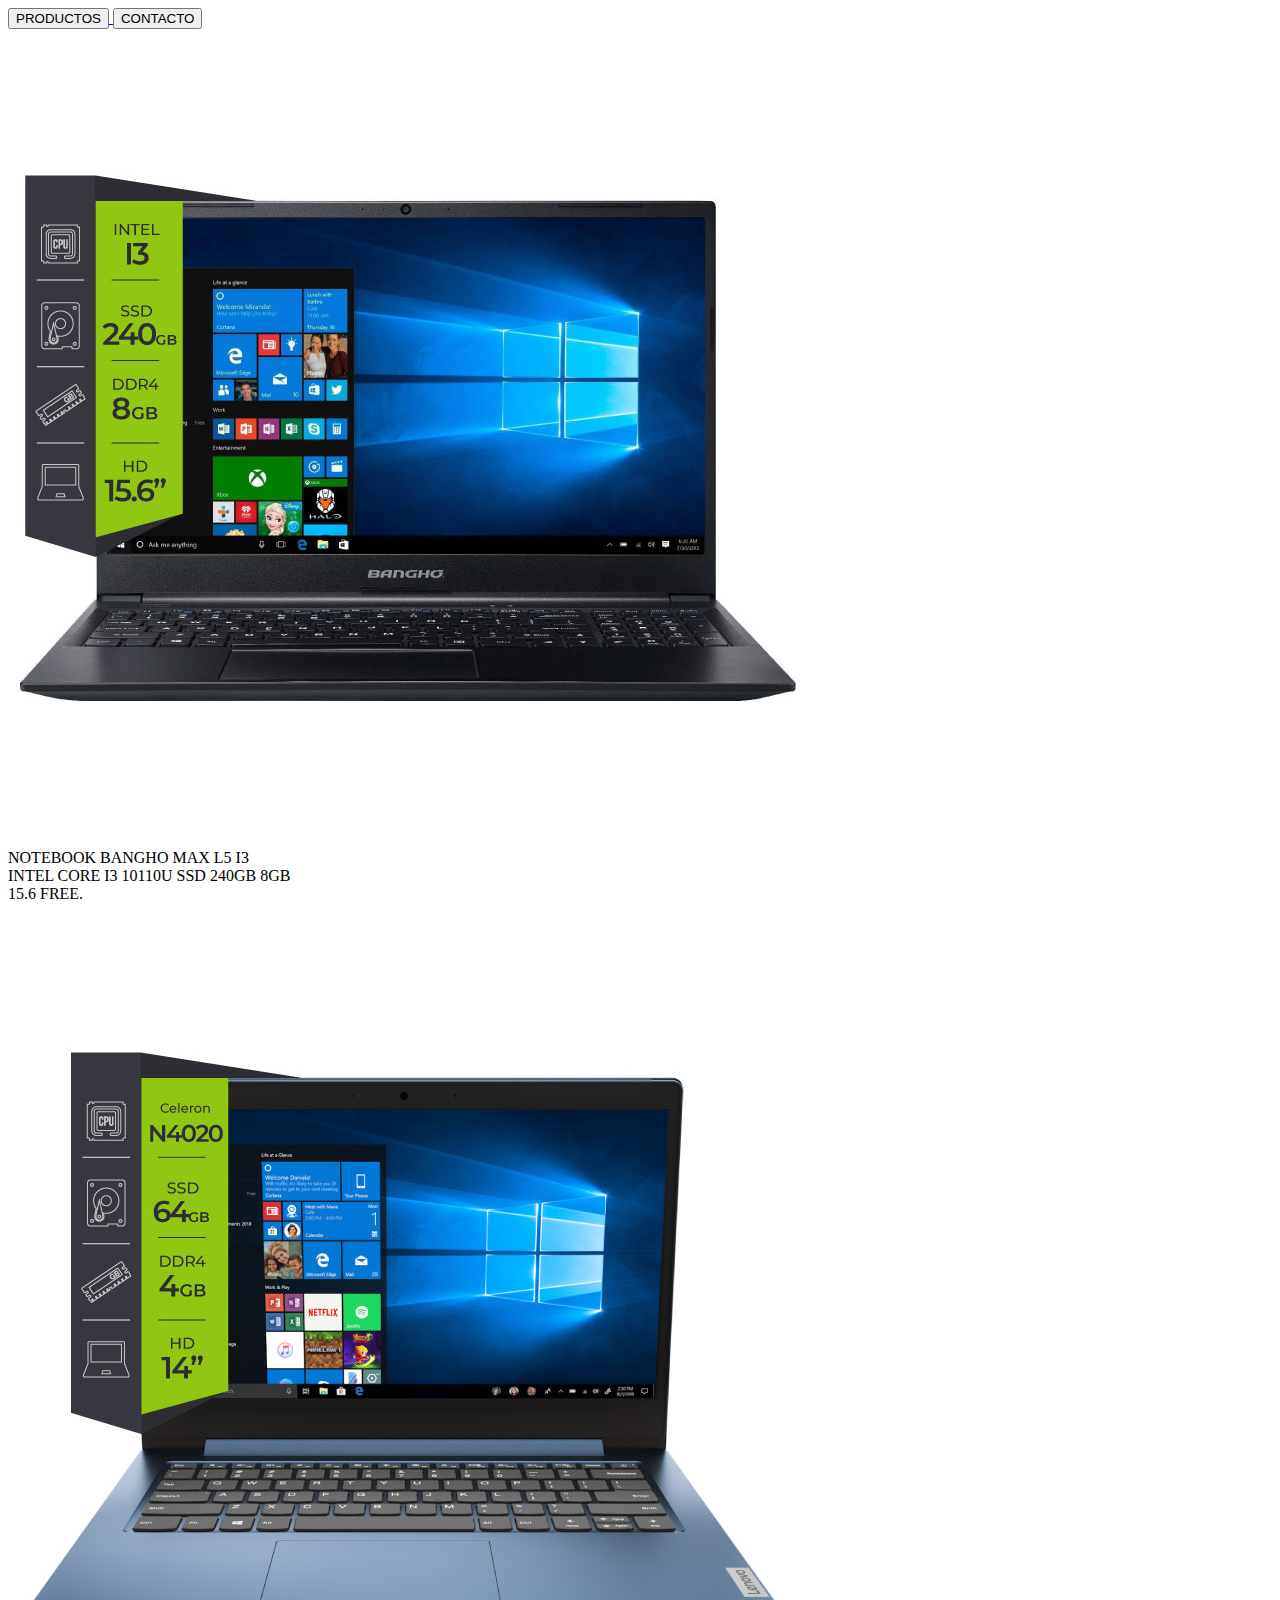
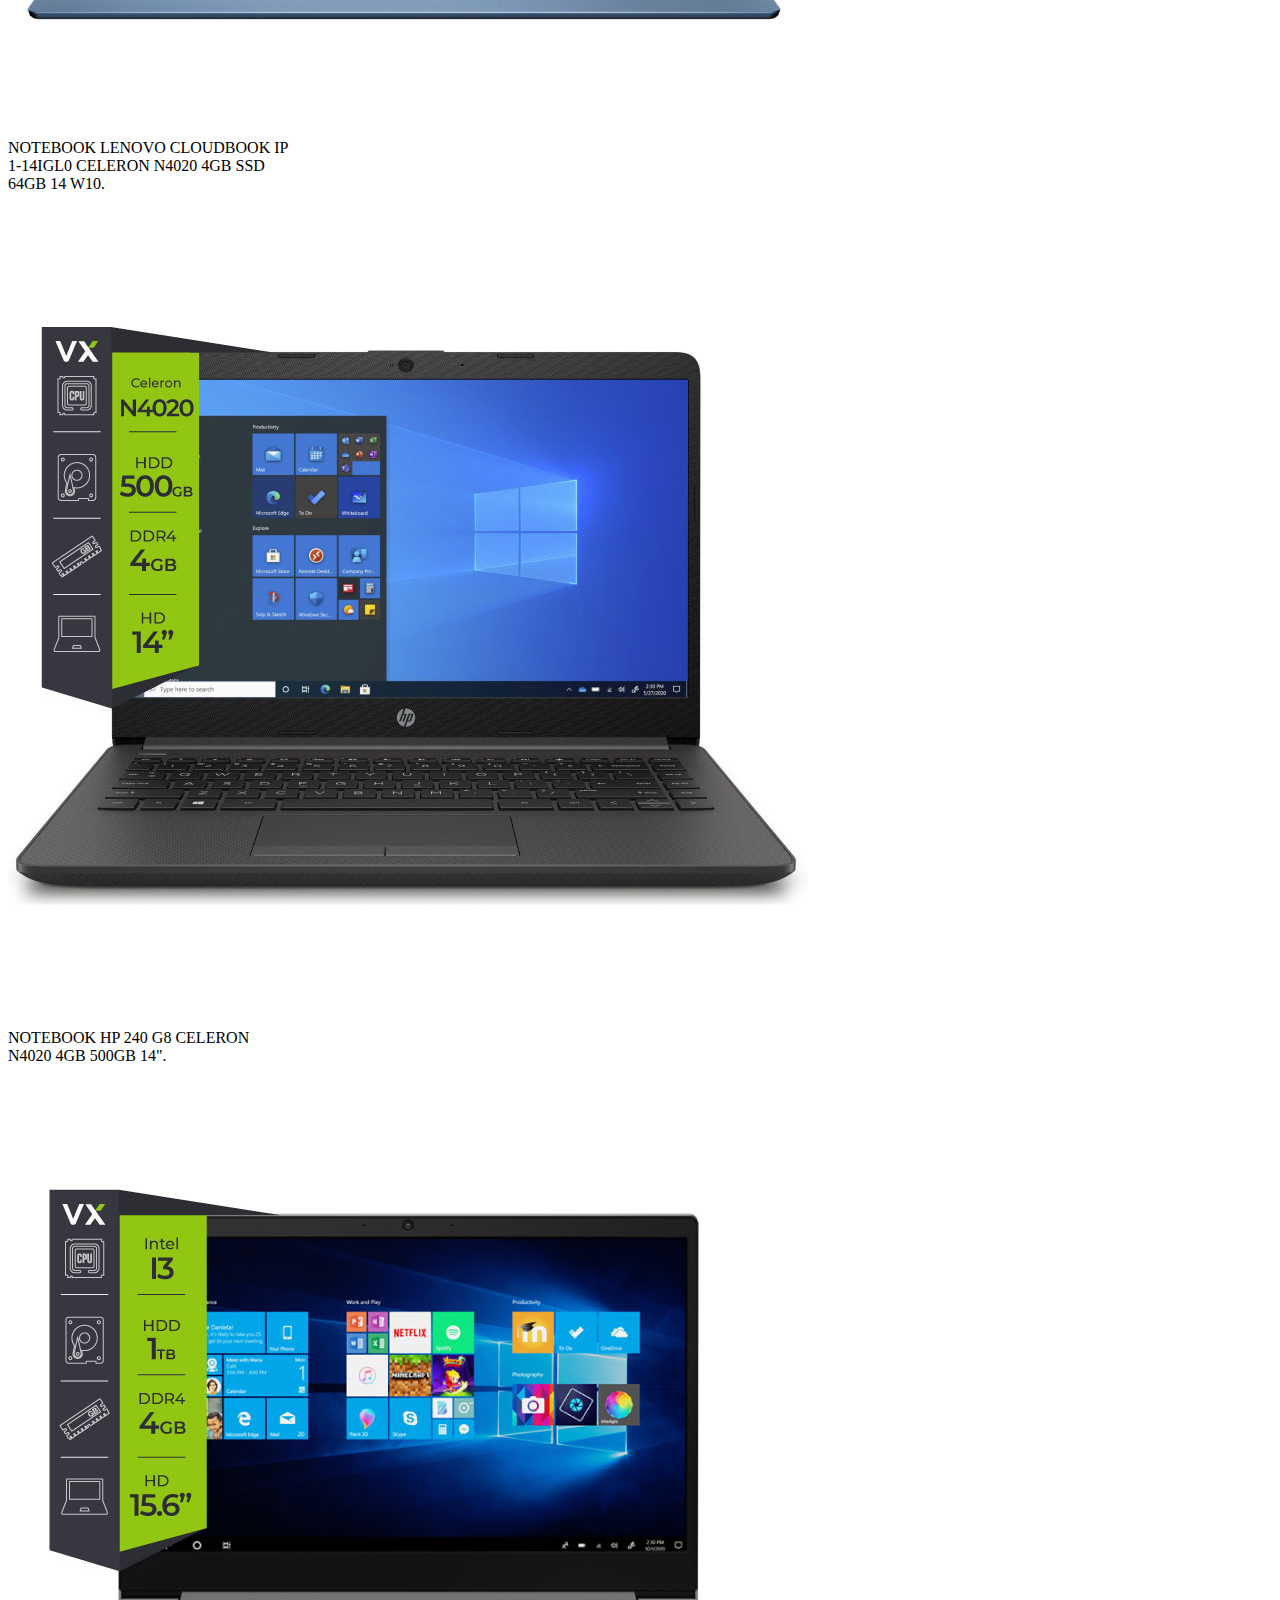
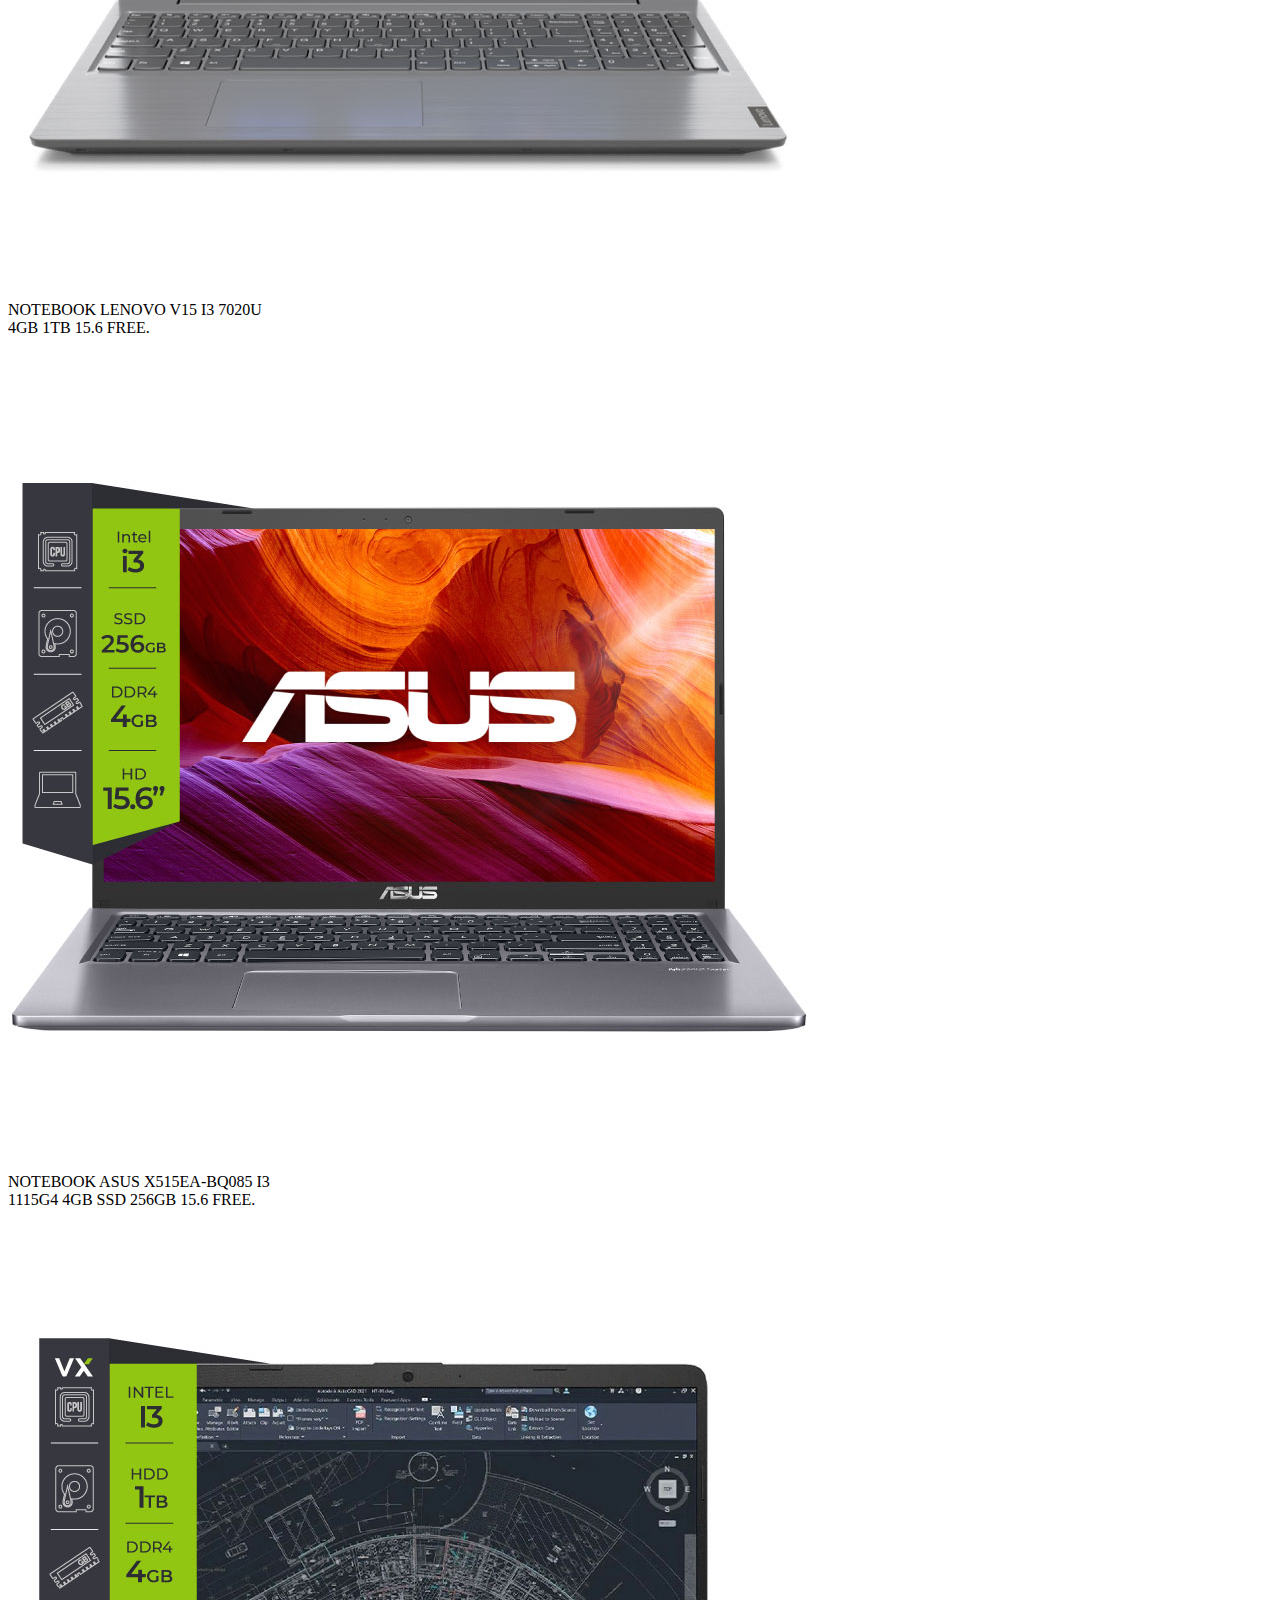
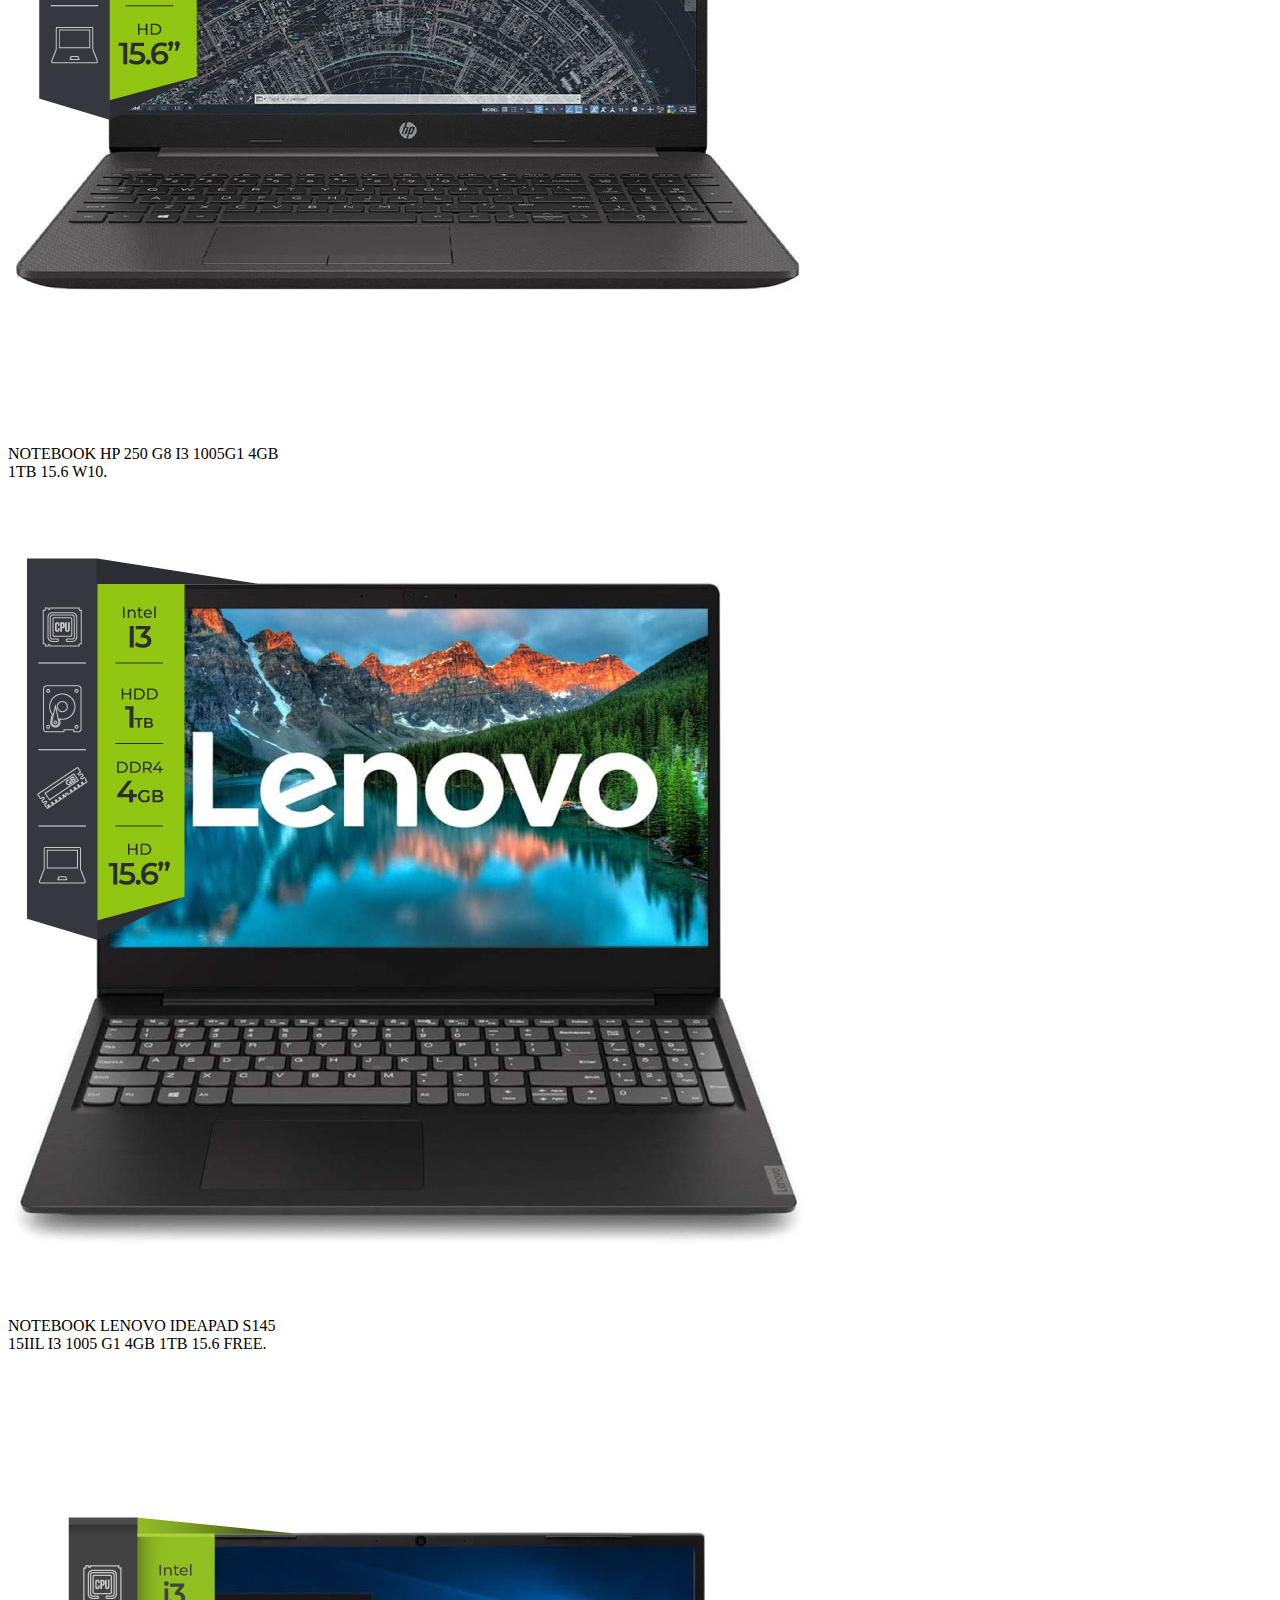
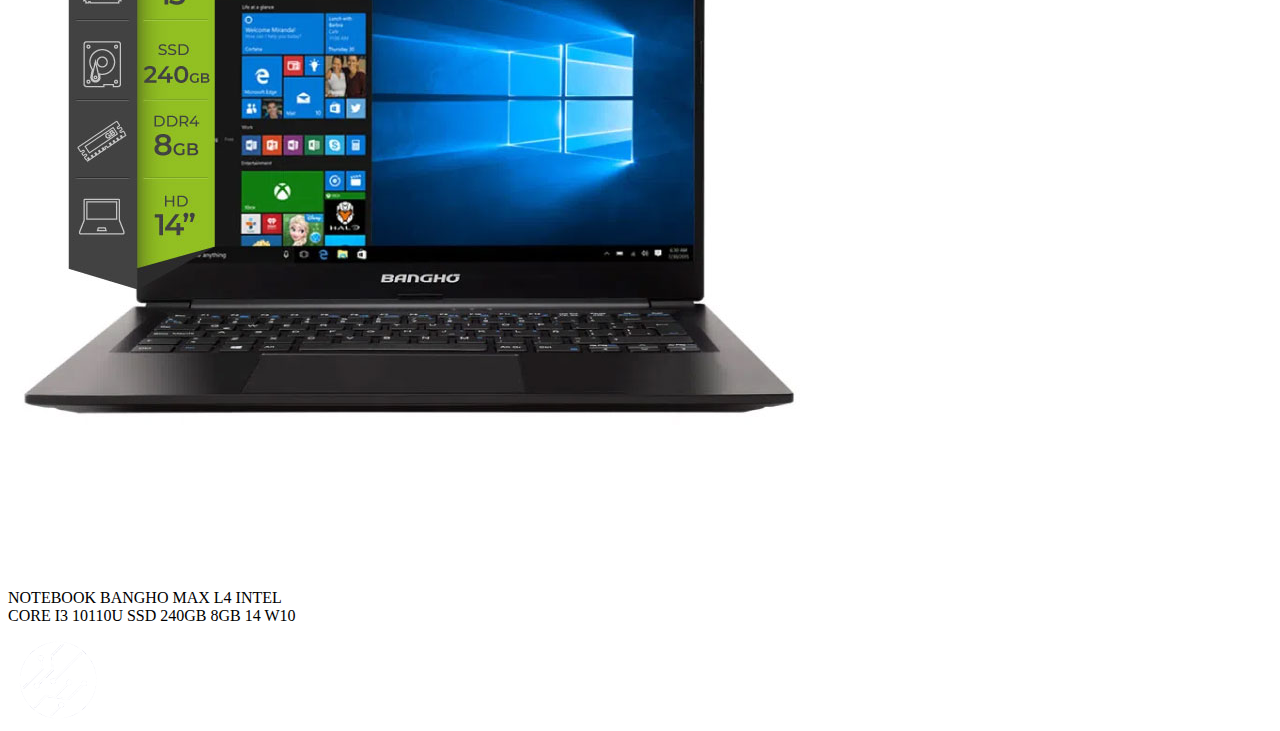
==== notebook/index.html @ 627b6ff5 "first commit" ====
<!DOCTYPE html>
<html lang="en">
  <head>
    <meta charset="UTF-8" />
    <meta http-equiv="X-UA-Compatible" content="IE=edge" />
    <meta name="viewport" content="width=device-width, initial-scale=1.0" />
    <link
      href="https://cdn.jsdelivr.net/npm/bootstrap@5.1.3/dist/css/bootstrap.min.css"
      rel="stylesheet"
      integrity="sha384-1BmE4kWBq78iYhFldvKuhfTAU6auU8tT94WrHftjDbrCEXSU1oBoqyl2QvZ6jIW3"
      crossorigin="anonymous"
    />
    <title>Notebook</title>
  </head>
  <body>
    <header>
      <nav class="navbar navbar-light bg-primary">
        <form class="container-fluid justify-content-start">
          <a href="./index.html">
            <button class="btn btn-sm btn-outline-light me-2" type="button">
              PRODUCTOS
            </button>
          </a>
          <a href="./contacto.html">
            <button class="btn btn-sm btn-outline-light" type="button">
              CONTACTO
            </button>
          </a>
        </form>
      </nav>
    </header>
    <main>
      <section class="row mt-2">
        <div
          class="card col-xs-12 col-sm-6 col-lg-3 mx-auto"
          style="width: 18rem"
        >
          <img src="./fotos/1.jpg" class="card-img-top" alt="1" />
          <div class="card-body">
            <p class="card-text">
              NOTEBOOK BANGHO MAX L5 I3 INTEL CORE I3 10110U SSD 240GB 8GB 15.6
              FREE.
            </p>
          </div>
        </div>
        <div
          class="card card col-xs-12 col-sm-6 col-lg-3 mx-auto"
          style="width: 18rem"
        >
          <img src="./fotos/2.jpg" class="card-img-top" alt="2" />
          <div class="card-body">
            <p class="card-text">
              NOTEBOOK LENOVO CLOUDBOOK IP 1-14IGL0 CELERON N4020 4GB SSD 64GB
              14 W10.
            </p>
          </div>
        </div>
        <div
          class="card card col-xs-12 col-sm-6 col-lg-3 mx-auto"
          style="width: 18rem"
        >
          <img src="./fotos/3.jpg" class="card-img-top" alt="3" />
          <div class="card-body">
            <p class="card-text">
              NOTEBOOK HP 240 G8 CELERON N4020 4GB 500GB 14".
            </p>
          </div>
        </div>
        <div
          class="card card col-xs-12 col-sm-6 col-lg-3 mx-auto"
          style="width: 18rem"
        >
          <img src="./fotos/4.jpg" class="card-img-top" alt="4" />
          <div class="card-body">
            <p class="card-text">
              NOTEBOOK LENOVO V15 I3 7020U 4GB 1TB 15.6 FREE.
            </p>
          </div>
        </div>
      </section>
      <section class="row mt-2 mb-2">
        <div
          class="card col-xs-12 col-sm-6 col-lg-3 mx-auto"
          style="width: 18rem"
        >
          <img src="./fotos/5.jpg" class="card-img-top" alt="5" />
          <div class="card-body">
            <p class="card-text">
              NOTEBOOK ASUS X515EA-BQ085 I3 1115G4 4GB SSD 256GB 15.6 FREE.
            </p>
          </div>
        </div>
        <div
          class="card card col-xs-12 col-sm-6 col-lg-3 mx-auto"
          style="width: 18rem"
        >
          <img src="./fotos/6.jpg" class="card-img-top" alt="6" />
          <div class="card-body">
            <p class="card-text">
              NOTEBOOK HP 250 G8 I3 1005G1 4GB 1TB 15.6 W10.
            </p>
          </div>
        </div>
        <div
          class="card card col-xs-12 col-sm-6 col-lg-3 mx-auto"
          style="width: 18rem"
        >
          <img src="./fotos/7.jpg" class="card-img-top" alt="7" />
          <div class="card-body">
            <p class="card-text">
              NOTEBOOK LENOVO IDEAPAD S145 15IIL I3 1005 G1 4GB 1TB 15.6 FREE.
            </p>
          </div>
        </div>
        <div
          class="card card col-xs-12 col-sm-6 col-lg-3 mx-auto"
          style="width: 18rem"
        >
          <img src="./fotos/8.jpg" class="card-img-top" alt="8" />
          <div class="card-body">
            <p class="card-text">
              NOTEBOOK BANGHO MAX L4 INTEL CORE I3 10110U SSD 240GB 8GB 14 W10
            </p>
          </div>
        </div>
      </section>
    </main>
    <footer class="bg-primary">
      <img src="./fotos/imglogo2.png" alt="logo" width="100" />
    </footer>
    <script
      src="https://cdn.jsdelivr.net/npm/@popperjs/core@2.10.2/dist/umd/popper.min.js"
      integrity="sha384-7+zCNj/IqJ95wo16oMtfsKbZ9ccEh31eOz1HGyDuCQ6wgnyJNSYdrPa03rtR1zdB"
      crossorigin="anonymous"
    ></script>
    <script
      src="https://cdn.jsdelivr.net/npm/bootstrap@5.1.3/dist/js/bootstrap.min.js"
      integrity="sha384-QJHtvGhmr9XOIpI6YVutG+2QOK9T+ZnN4kzFN1RtK3zEFEIsxhlmWl5/YESvpZ13"
      crossorigin="anonymous"
    ></script>
  </body>
</html>
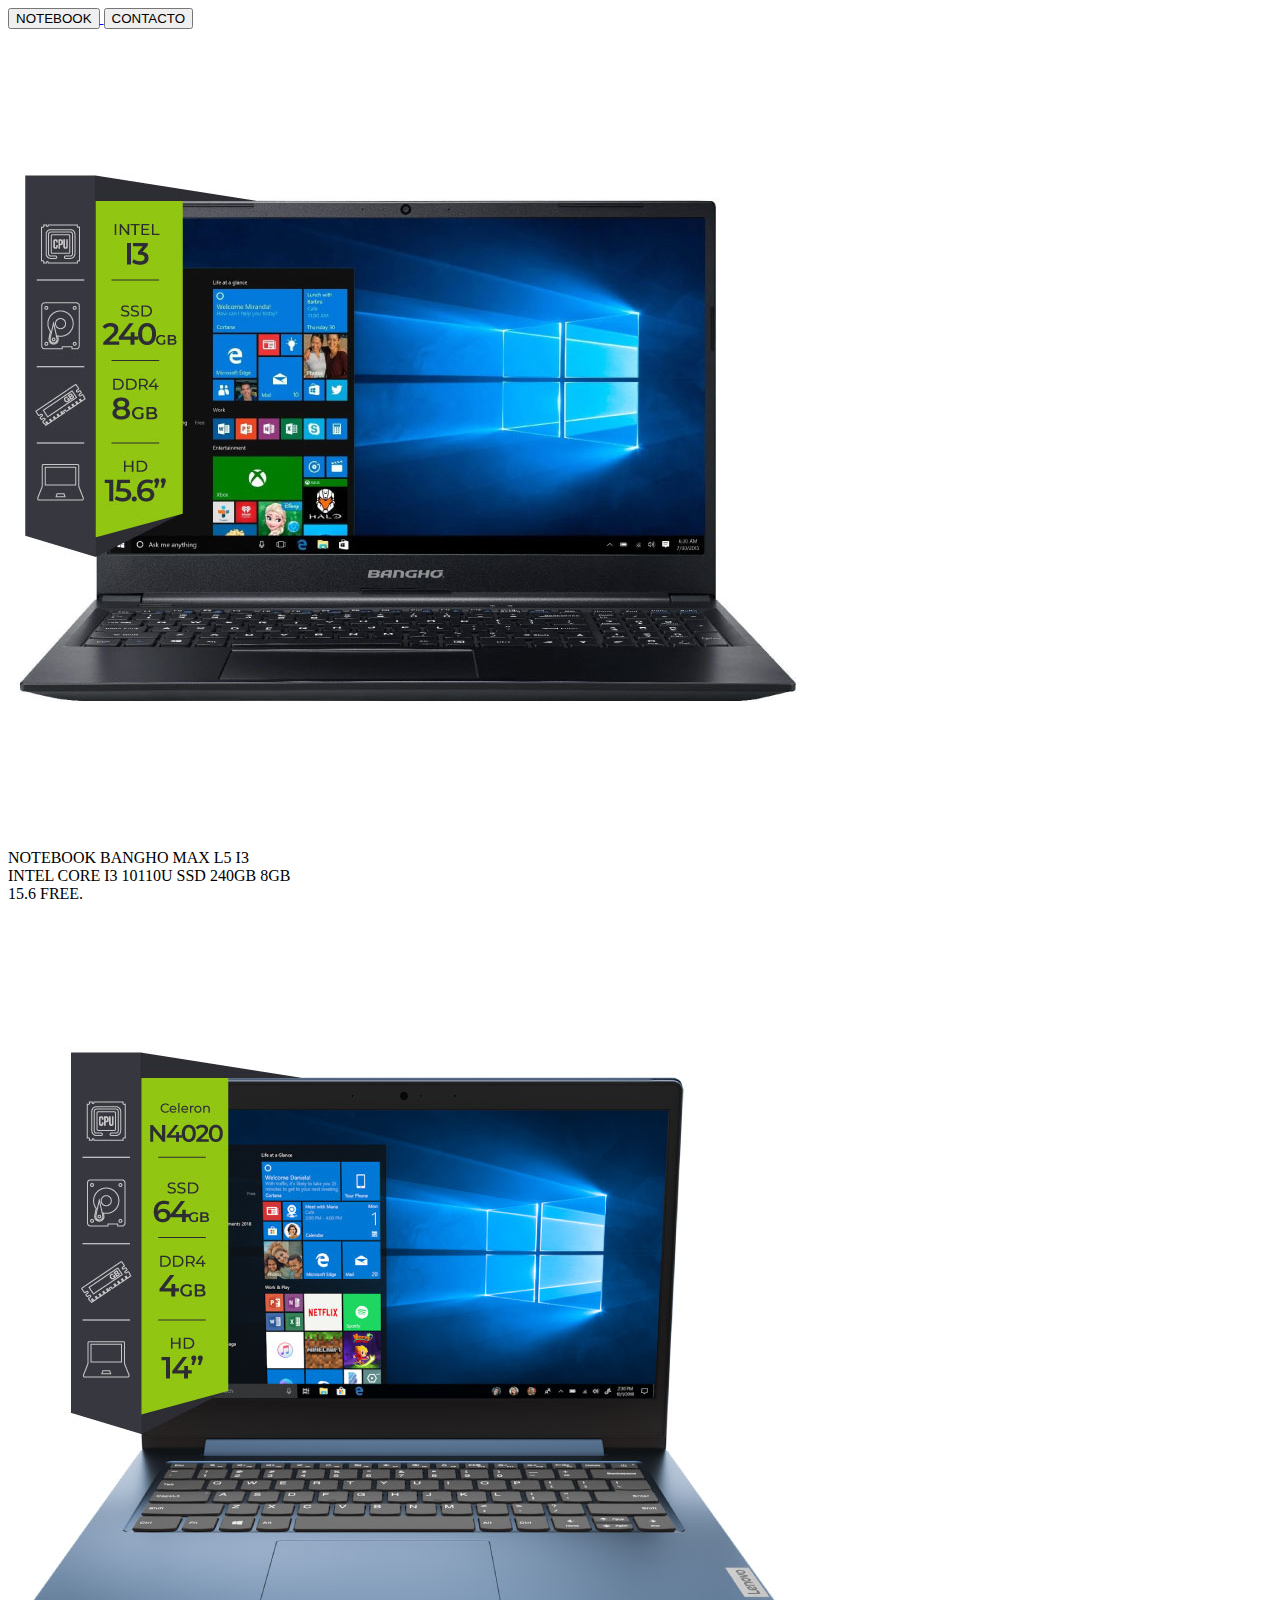
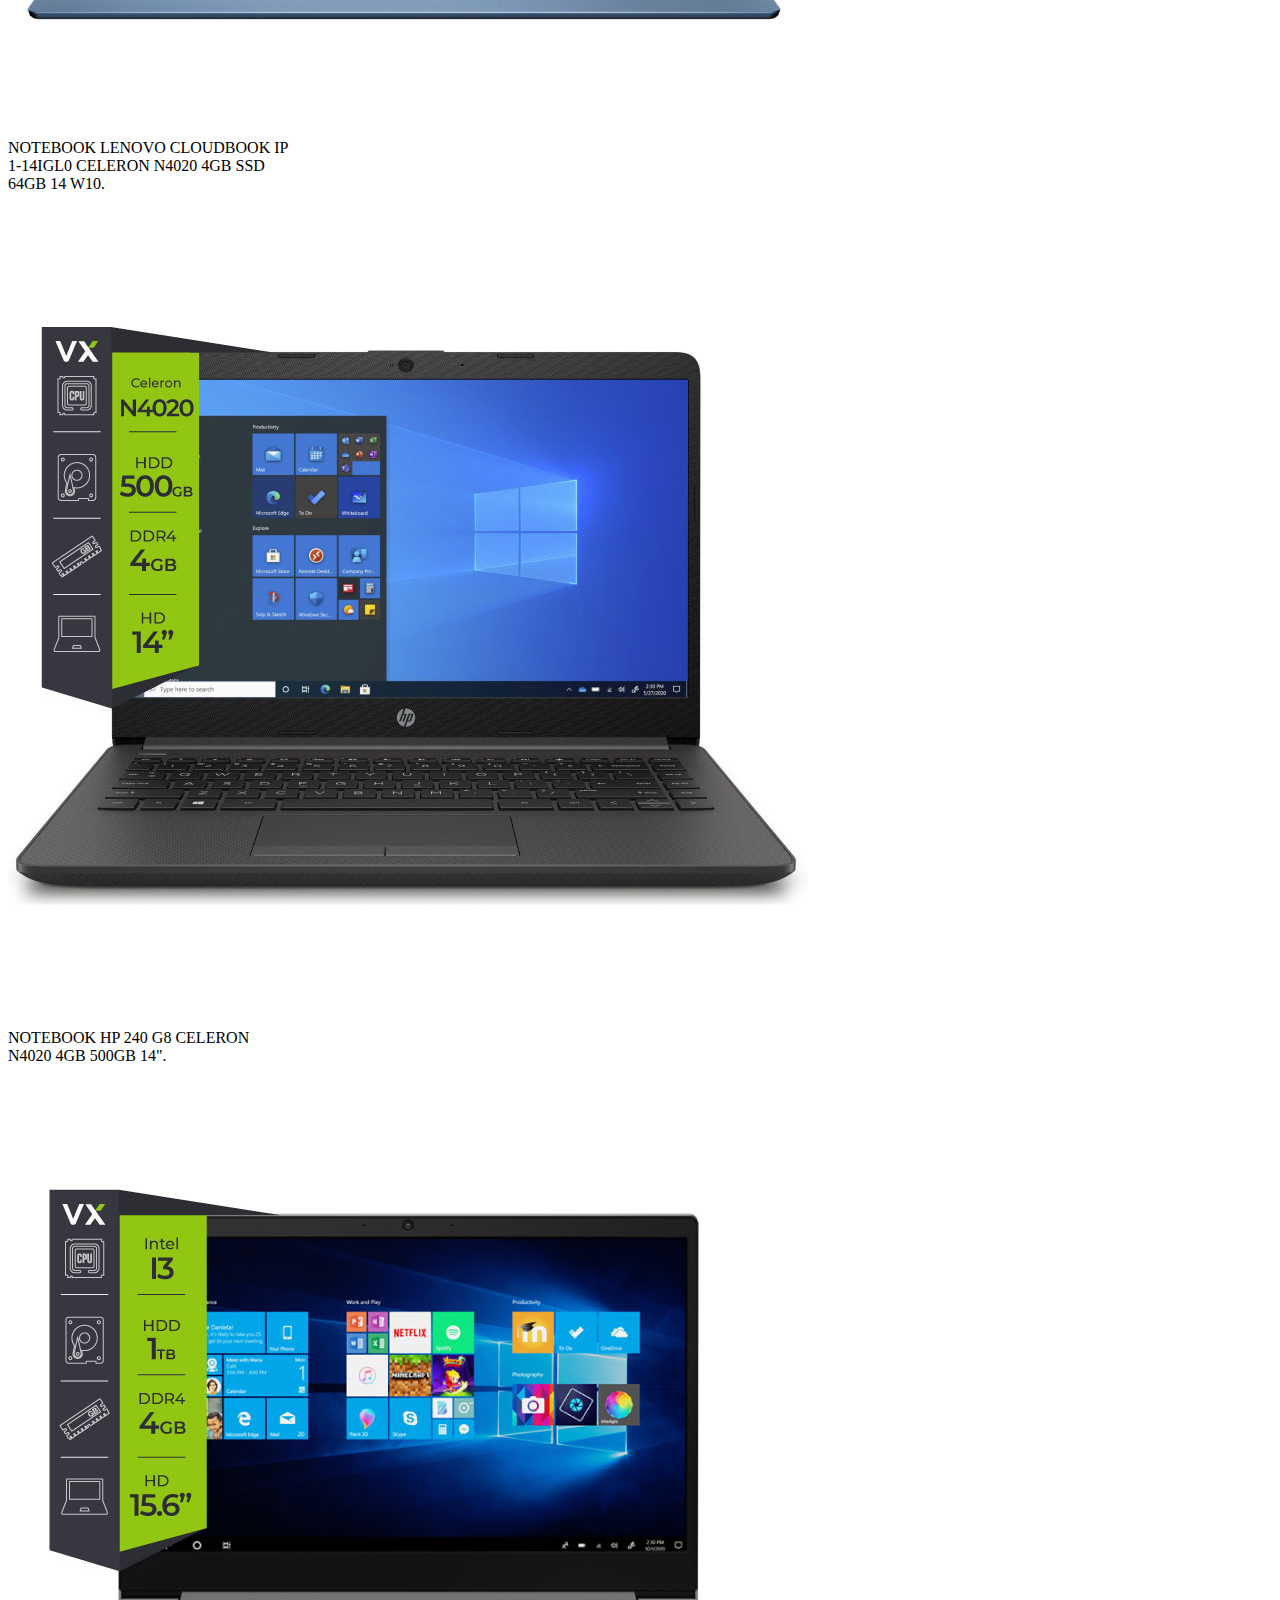
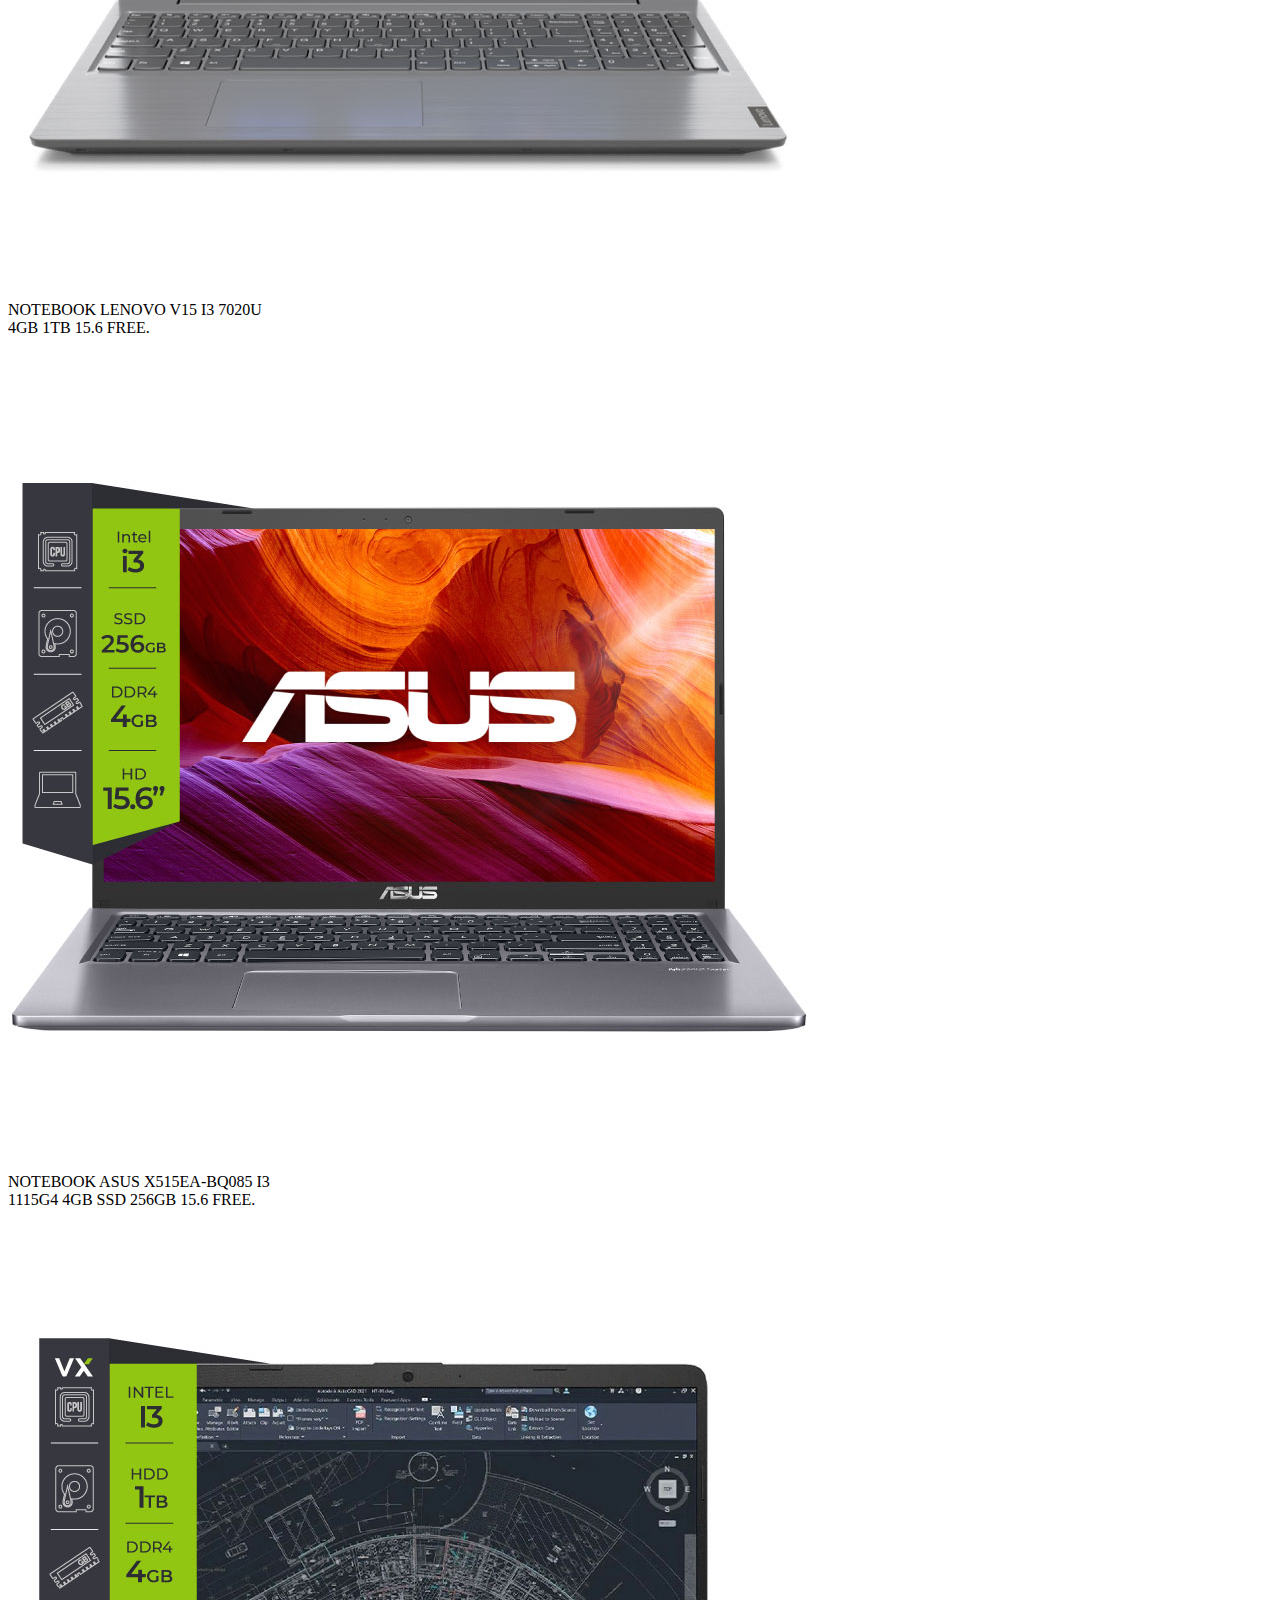
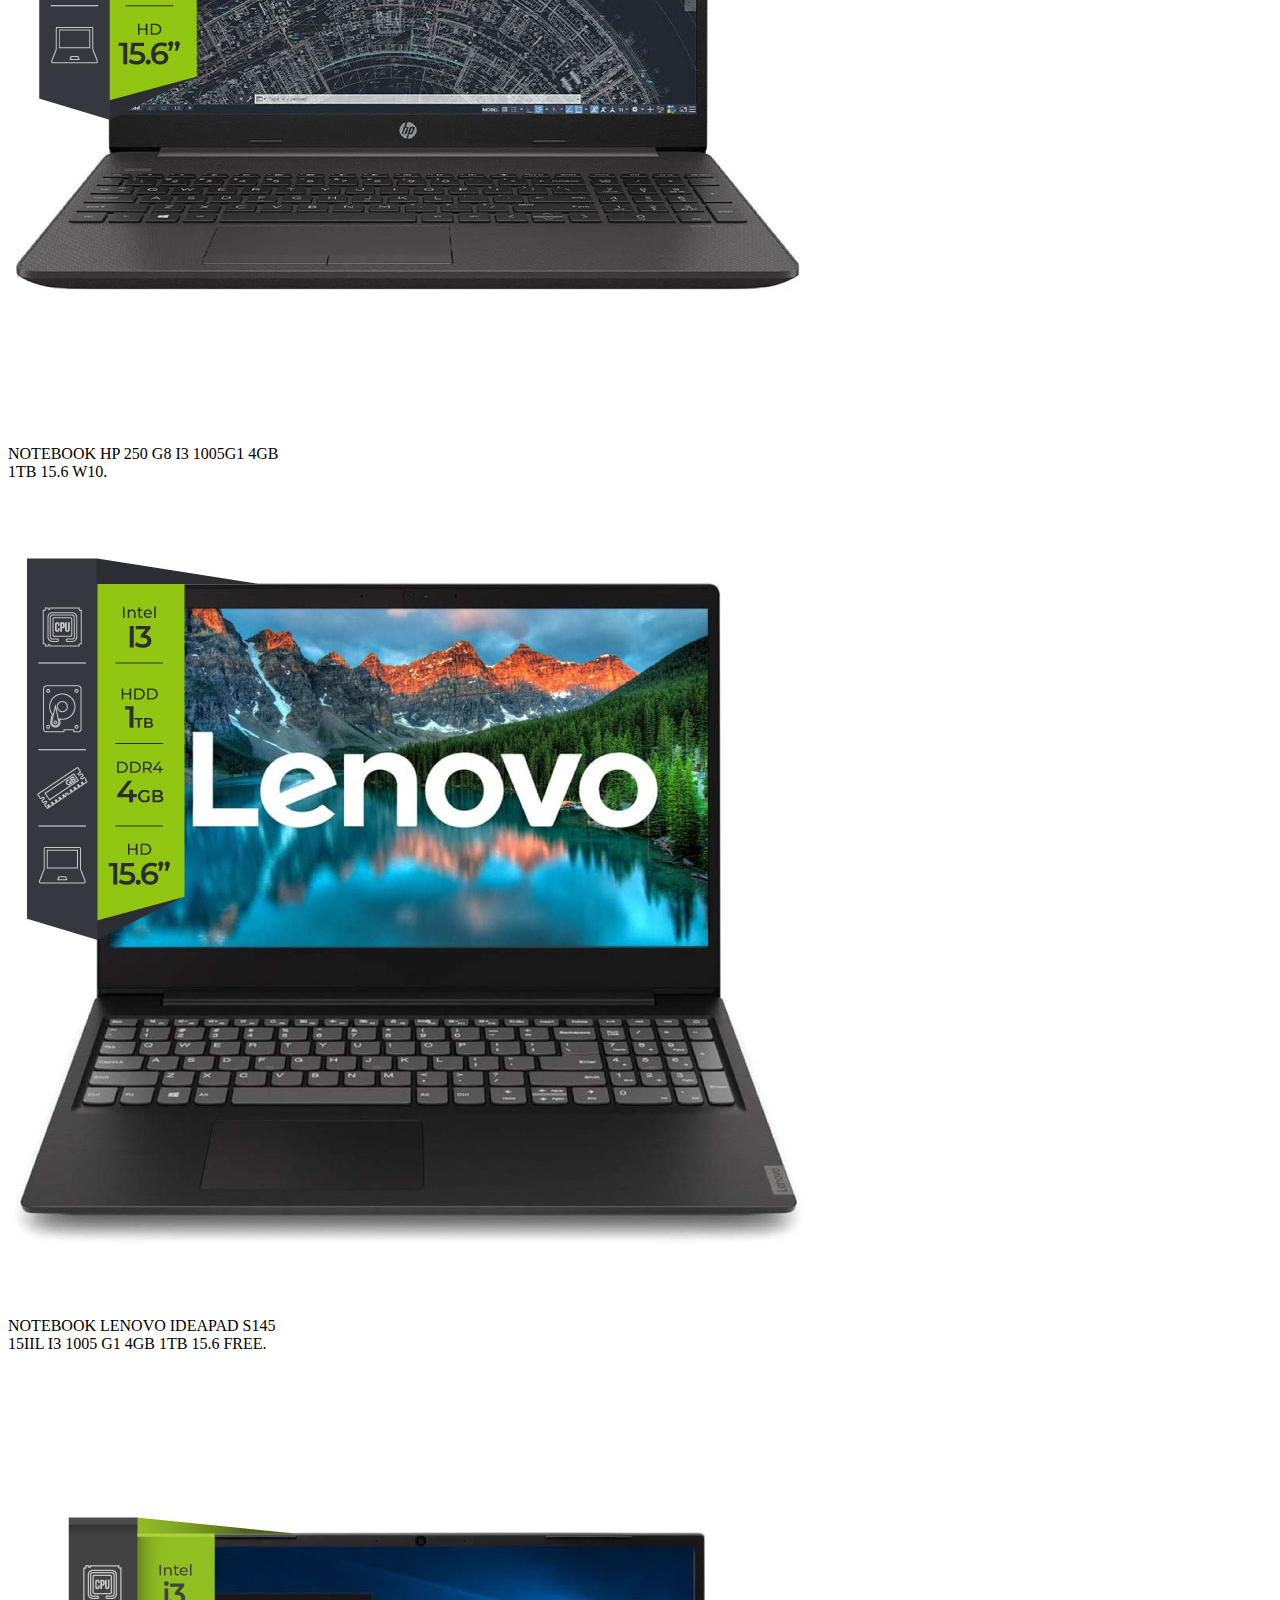
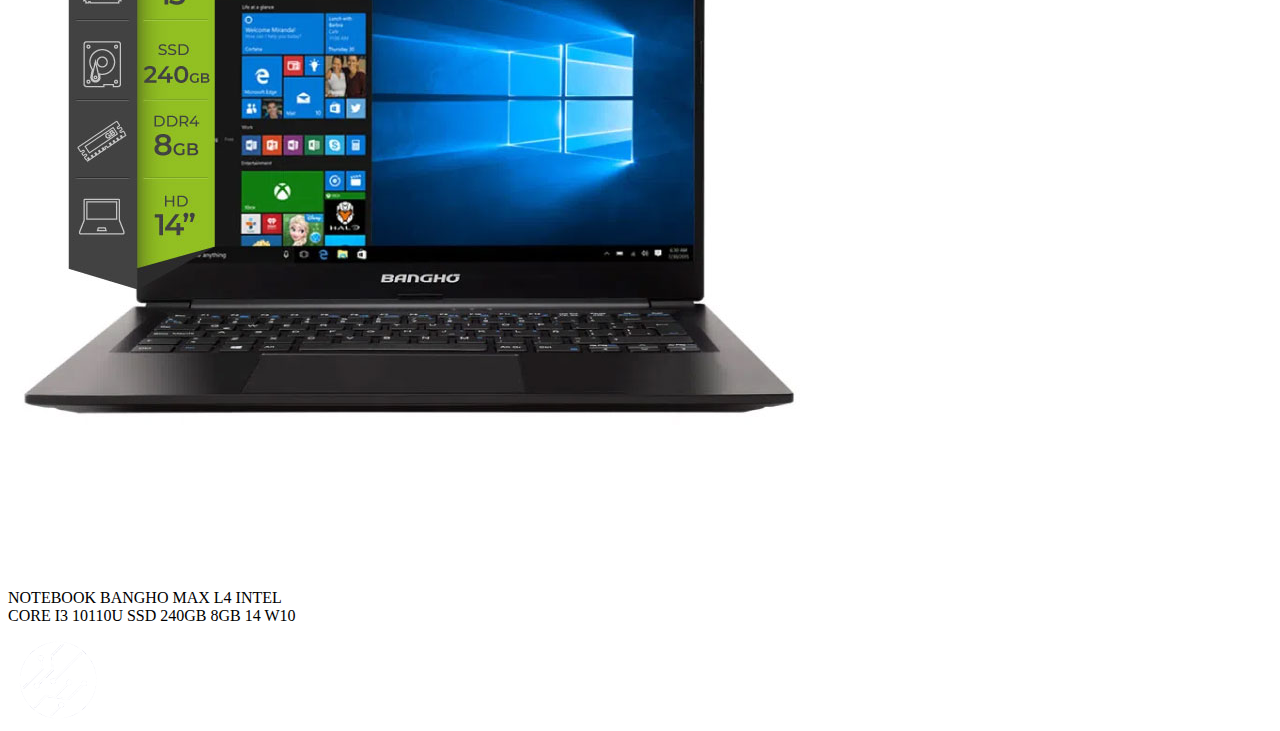
==== commit ab25e3f9: "commit one" ====
--- a/notebook/index.html
+++ b/notebook/index.html
@@ -18,7 +18,7 @@
         <form class="container-fluid justify-content-start">
           <a href="./index.html">
             <button class="btn btn-sm btn-outline-light me-2" type="button">
-              PRODUCTOS
+              NOTEBOOK
             </button>
           </a>
           <a href="./contacto.html">
